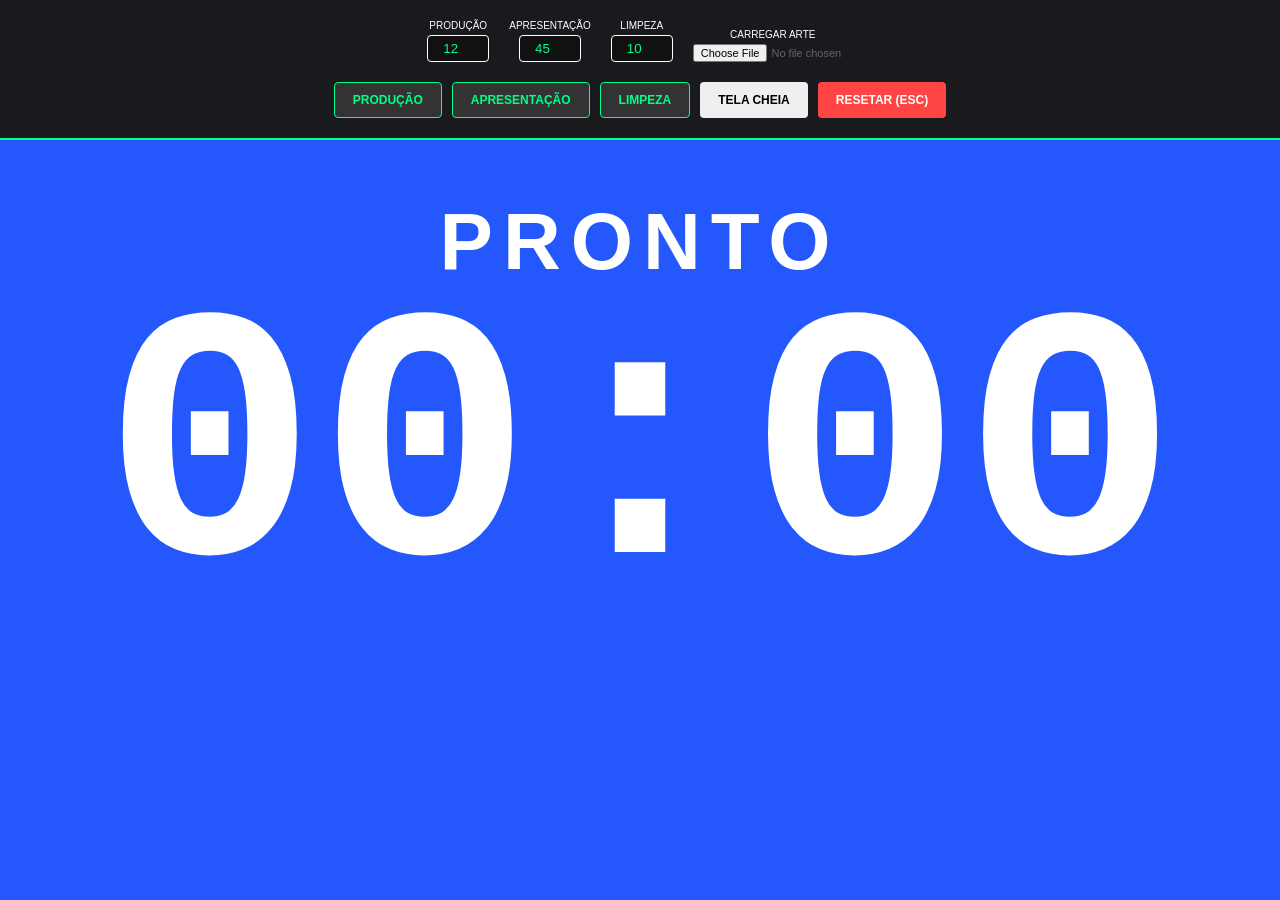
==== index.html @ fcb67532 "Festival-Quadrilhas_V1.0" ====
<!DOCTYPE html>
<html lang="pt-br">

<head>
    <meta charset="UTF-8">
    <meta name="viewport" content="width=device-width, initial-scale=1.0">
    <title>Cronômetro Festival de Quadrilhas</title>
    <link rel="stylesheet" href="style.css">
</head>

<body class="show-menu"> <!-- Inicia visível para configuração inicial -->

    <!-- Zona de detecção no topo -->
    <div id="hover-trigger" onmouseenter="showUI()"></div>

    <!-- O painel agora tem onmouseleave para fechar quando o mouse sair dele -->
    <header id="control-layer" onmouseleave="hideUI()">
        <div class="input-row">
            <div class="input-group">
                <label>Produção</label>
                <input type="number" id="cfg-producao" value="12">
            </div>
            <div class="input-group">
                <label>Apresentação</label>
                <input type="number" id="cfg-apresentacao" value="45">
            </div>
            <div class="input-group">
                <label>Limpeza</label>
                <input type="number" id="cfg-limpeza" value="10">
            </div>
            <div class="input-group">
                <label>Carregar Arte</label>
                <input type="file" id="art-upload" accept="image/*" onchange="handleArtUpload(event)">
            </div>
        </div>
        <div class="btn-row">
            <button class="btn-go" onclick="initTimer('PRODUÇÃO')">Produção</button>
            <button class="btn-go" onclick="initTimer('APRESENTAÇÃO')">Apresentação</button>
            <button class="btn-go" onclick="initTimer('LIMPEZA')">Limpeza</button>
            <button class="btn-fs" onclick="toggleFS()">Tela Cheia</button>
            <button class="btn-stop" onclick="stopAll()">Resetar (ESC)</button>
        </div>
    </header>

    <div id="viewport-container">
        <div id="art-overlay"></div>
        <main id="display-layer">
            <h2 id="status-header">PRONTO</h2>
            <div id="main-timer">00:00</div>
            <div id="overtime-label">⚠️ TEMPO EXCEDIDO ⚠️</div>
        </main>
    </div>

    <script src="script.js"></script>
</body>

</html>
---- style.css ----
:root {
    /*    
    --bg-color: #000000;
    --text-color: #ffffff;
    --accent-color: #00ff88;
    --warning-color: #ffcc00;
    --danger-color: #ff4444;
    --warning-bg: #4a3b00;
    --danger-bg: #4a0000;
*/

    --bg-color: #2457FC;
    --text-color: #ffffff;
    --accent-color: #00ff88;
    --warning-color: #000;
    --danger-color: #ff4444;
    --warning-bg: #ffcc00;
    --danger-bg: #4a0000;
}

body {
    background-color: var(--bg-color);
    color: var(--text-color);
    font-family: 'Segoe UI', sans-serif;
    margin: 0;
    height: 100vh;
    width: 100vw;
    overflow: hidden;
    display: flex;
    align-items: center;
    justify-content: center;
}

/* Painel de Controle - Sempre flutuante e oculto por padrão */
#control-layer {
    position: fixed;
    top: 0;
    left: 0;
    width: 100%;
    background: rgba(25, 25, 25, 0.98);
    padding: 20px 0;
    display: flex;
    flex-direction: column;
    align-items: center;
    gap: 15px;
    z-index: 1000;
    /* Fica acima de tudo quando aparece */
    border-bottom: 2px solid var(--accent-color);
    transition: transform 0.4s cubic-bezier(0.4, 0, 0.2, 1);
    transform: translateY(-100%);
    /* Escondido para cima */
}

/* Classe para mostrar o painel */
body.show-menu #control-layer {
    transform: translateY(0);
}

/* Área de visualização - Sempre cheia */
#viewport-container {
    position: absolute;
    top: 0;
    left: 0;
    width: 100%;
    height: 100%;
    display: flex;
    align-items: center;
    justify-content: center;
    z-index: 5;
}

#art-overlay {
    position: absolute;
    width: 100%;
    height: 100%;
    background-size: cover;
    background-position: center;
    background-repeat: no-repeat;
    z-index: 6;
}

#display-layer {
    position: relative;
    z-index: 10;
    text-align: center;
    transition: opacity 0.5s ease;
}

/* Gatilho de Mouse no Topo */
#hover-trigger {
    position: fixed;
    top: 0;
    left: 0;
    width: 100%;
    height: 20px;
    /* Sensibilidade do topo */
    z-index: 1100;
}

/* Estilos de Texto e Botões */
#status-header {
    font-size: 5rem;
    text-transform: uppercase;
    letter-spacing: 10px;
    color: var(--text-color);
    margin: 0;
}

#main-timer {
    font-family: 'Courier New', monospace;
    font-size: 28vw;
    font-weight: bold;
    margin: -10px 0;
    line-height: 1;
}

#overtime-label {
    display: inline-block;
    background: var(--danger-color);
    color: white;
    padding: 10px 50px;
    font-size: 2rem;
    border-radius: 50px;
    margin-top: 20px;
    animation: blink 1s infinite;
    visibility: hidden;
}

.input-row {
    display: flex;
    gap: 20px;
    align-items: flex-end;
    margin-bottom: 5px;
}

.input-group {
    display: flex;
    flex-direction: column;
    align-items: center;
}

.input-group label {
    font-size: 10px;
    text-transform: uppercase;
    color: var(--text-color);
    margin-bottom: 4px;
}

.input-group input[type="number"] {
    background: #111;
    border: 1px solid var(--text-color);
    color: var(--accent-color);
    padding: 5px;
    width: 50px;
    text-align: center;
    border-radius: 4px;
}

.input-group input[type="file"] {
    font-size: 11px;
    color: #666;
    width: 160px;
}

.btn-row {
    display: flex;
    gap: 10px;
}

button {
    padding: 10px 18px;
    cursor: pointer;
    font-weight: bold;
    border-radius: 4px;
    border: none;
    text-transform: uppercase;
    font-size: 12px;
}

.btn-go {
    background: #333;
    color: var(--accent-color);
    border: 1px solid var(--accent-color);
}

.btn-stop {
    background: var(--danger-color);
    color: white;
}

@keyframes blink {

    0%,
    100% {
        opacity: 1;
    }

    50% {
        opacity: 0.3;
    }
}
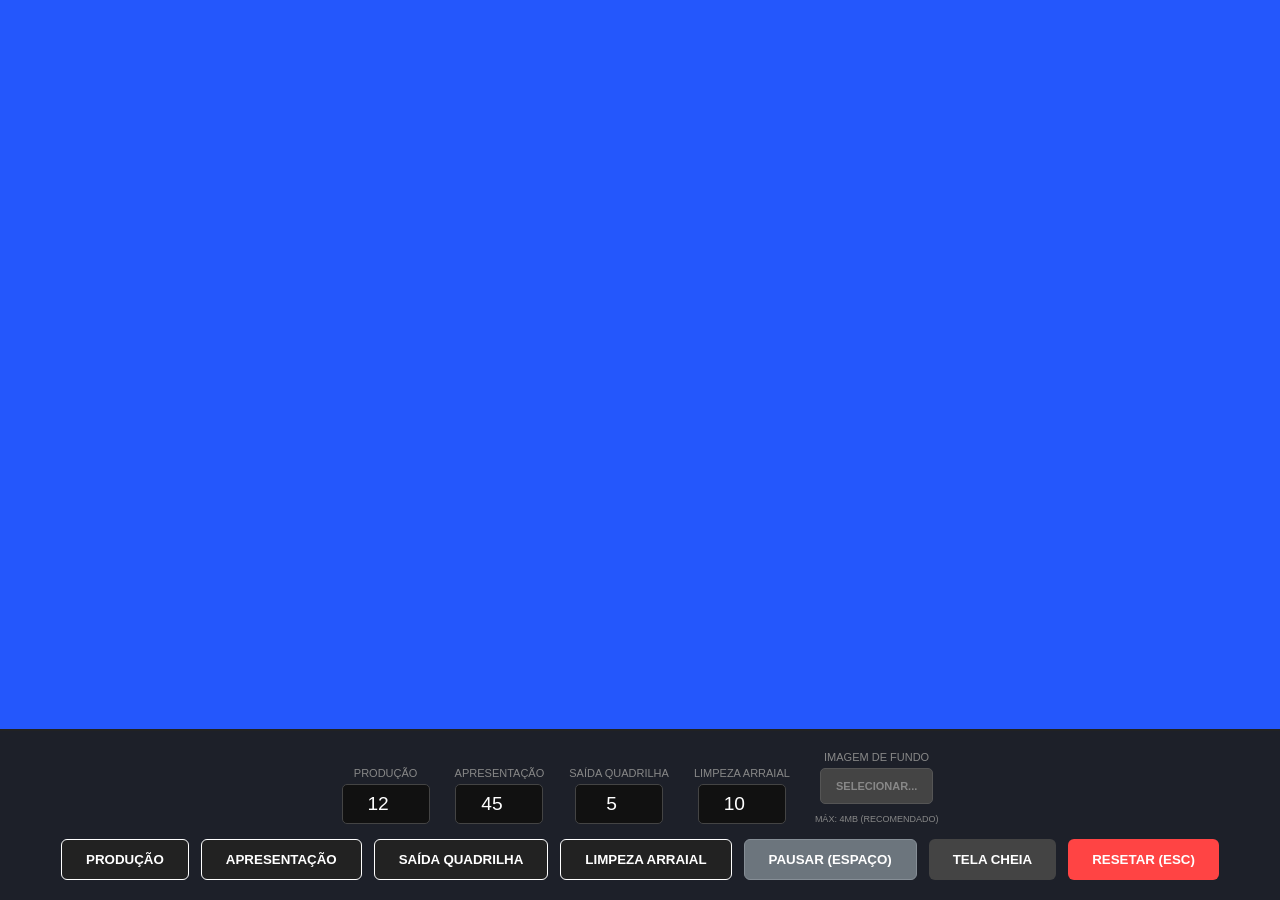
==== commit e340cc20: "Projeto_att" ====
--- a/index.html
+++ b/index.html
@@ -6,52 +6,72 @@
     <meta name="viewport" content="width=device-width, initial-scale=1.0">
     <title>Cronômetro Festival de Quadrilhas</title>
     <link rel="stylesheet" href="style.css">
+
+    <link rel="manifest" href="manifest.json">
+    <meta name="theme-color" content="#2457FC">
+    <meta name="apple-mobile-web-app-capable" content="yes">
 </head>
 
-<body class="show-menu"> <!-- Inicia visível para configuração inicial -->
+<body>
 
-    <!-- Zona de detecção no topo -->
-    <div id="hover-trigger" onmouseenter="showUI()"></div>
+    <div id="bg-image-layer"></div>
 
-    <!-- O painel agora tem onmouseleave para fechar quando o mouse sair dele -->
-    <header id="control-layer" onmouseleave="hideUI()">
+    <main id="display-layer">
+        <h2 id="status-header">PRONTO</h2>
+        <div id="main-timer">00:00</div>
+        <div id="overtime-label">⚠️ TEMPO EXCEDIDO ⚠️</div>
+    </main>
+
+    <div id="hover-trigger" onmouseover="showUI()"></div>
+
+    <footer id="control-layer" onmouseleave="hideUI()">
         <div class="input-row">
             <div class="input-group">
                 <label>Produção</label>
-                <input type="number" id="cfg-producao" value="12">
+                <input type="number" id="cfg-producao">
             </div>
             <div class="input-group">
                 <label>Apresentação</label>
-                <input type="number" id="cfg-apresentacao" value="45">
+                <input type="number" id="cfg-apresentacao">
             </div>
             <div class="input-group">
-                <label>Limpeza</label>
-                <input type="number" id="cfg-limpeza" value="10">
+                <label>Saída Quadrilha</label>
+                <input type="number" id="cfg-saida">
             </div>
             <div class="input-group">
-                <label>Carregar Arte</label>
-                <input type="file" id="art-upload" accept="image/*" onchange="handleArtUpload(event)">
+                <label>Limpeza Arraial</label>
+                <input type="number" id="cfg-limpeza">
+            </div>
+            <div class="input-group">
+                <label>Imagem de Fundo</label>
+                <label for="image-uploader" class="btn-upload-label">Selecionar...</label>
+                <input type="file" id="image-uploader" accept="image/*" onchange="changeBackgroundImage(event)">
+                <small style="color: #888; font-size: 9px; margin-top: 5px; text-transform: uppercase;">Máx: 4MB
+                    (Recomendado)</small>
             </div>
         </div>
         <div class="btn-row">
             <button class="btn-go" onclick="initTimer('PRODUÇÃO')">Produção</button>
             <button class="btn-go" onclick="initTimer('APRESENTAÇÃO')">Apresentação</button>
-            <button class="btn-go" onclick="initTimer('LIMPEZA')">Limpeza</button>
+            <button class="btn-go" onclick="initTimer('SAÍDA QUADRILHA')">Saída Quadrilha</button>
+            <button class="btn-go" onclick="initTimer('LIMPEZA ARRAIAL')">Limpeza Arraial</button>
+            <button class="btn-pause" onclick="togglePause()">Pausar (Espaço)</button>
             <button class="btn-fs" onclick="toggleFS()">Tela Cheia</button>
             <button class="btn-stop" onclick="stopAll()">Resetar (ESC)</button>
         </div>
-    </header>
-
-    <div id="viewport-container">
-        <div id="art-overlay"></div>
-        <main id="display-layer">
-            <h2 id="status-header">PRONTO</h2>
-            <div id="main-timer">00:00</div>
-            <div id="overtime-label">⚠️ TEMPO EXCEDIDO ⚠️</div>
-        </main>
-    </div>
+    </footer>
 
     <script src="script.js"></script>
+
+    <script>
+        if ('serviceWorker' in navigator) {
+            window.addEventListener('load', () => {
+                navigator.serviceWorker.register('./sw.js')
+                    .then(reg => console.log('PWA Service Worker registrado com sucesso!', reg))
+                    .catch(err => console.error('Erro ao registrar Service Worker:', err));
+            });
+        }
+    </script>
 </body>
 
 </html>
--- a/style.css
+++ b/style.css
@@ -1,201 +1,217 @@
+/* ==========================================================================
+   PROJETO: Cronômetro Festival de Quadrilhas (PWA / Desktop)
+   DATA DE VERSÃO: 23 de Junho de 2026
+   @author maciohsdelima
+   MODIFICAÇÃO: Estilos para o botão de pausar e feedback visual de pausa ativa.
+========================================================================== 
+*/
+
 :root {
-    /*    
-    --bg-color: #000000;
-    --text-color: #ffffff;
-    --accent-color: #00ff88;
-    --warning-color: #ffcc00;
-    --danger-color: #ff4444;
-    --warning-bg: #4a3b00;
-    --danger-bg: #4a0000;
-*/
-
-    --bg-color: #2457FC;
-    --text-color: #ffffff;
-    --accent-color: #00ff88;
-    --warning-color: #000;
-    --danger-color: #ff4444;
-    --warning-bg: #ffcc00;
-    --danger-bg: #4a0000;
+    --bg-color: #2457FC;     /* Fundo padrão (Azul) */
+    --text-color: #ffffff;   /* Texto padrão (Branco) */
+    --accent-color: #ffffff; 
+    --warning-color: #000;    /* Texto para Reta Final (Preto) */
+    --danger-color: #000;  
+    
+    /* Cores de fundo estáticas para os alertas */
+    --success-bg: #008000;   /* Fundo Verde para Apresentação */
+    --warning-bg: #ffcc00;  /* Fundo para Reta Final (Amarelo) */
+    --danger-bg: #ff4444;   /* Fundo para Tempo Esgotado (Vermelho) */
+    --orange-bg: #ff7b00;   /* Fundo Laranja para Saída e Limpeza Arraial */
 }
 
 body {
     background-color: var(--bg-color);
     color: var(--text-color);
-    font-family: 'Segoe UI', sans-serif;
+    font-family: sans-serif, 'Segoe UI', Tahoma, Geneva, Verdana;
     margin: 0;
+    display: flex;
+    flex-direction: column;
+    align-items: center;
+    justify-content: center;
     height: 100vh;
-    width: 100vw;
     overflow: hidden;
-    display: flex;
-    align-items: center;
-    justify-content: center;
-}
-
-/* Painel de Controle - Sempre flutuante e oculto por padrão */
-#control-layer {
-    position: fixed;
-    top: 0;
-    left: 0;
-    width: 100%;
-    background: rgba(25, 25, 25, 0.98);
-    padding: 20px 0;
-    display: flex;
-    flex-direction: column;
-    align-items: center;
-    gap: 15px;
-    z-index: 1000;
-    /* Fica acima de tudo quando aparece */
-    border-bottom: 2px solid var(--accent-color);
-    transition: transform 0.4s cubic-bezier(0.4, 0, 0.2, 1);
-    transform: translateY(-100%);
-    /* Escondido para cima */
-}
-
-/* Classe para mostrar o painel */
-body.show-menu #control-layer {
-    transform: translateY(0);
-}
-
-/* Área de visualização - Sempre cheia */
-#viewport-container {
+    position: relative;
+    transition: background-color 0.5s ease;
+}
+
+/* Camada da Imagem de Fundo */
+#bg-image-layer {
     position: absolute;
     top: 0;
     left: 0;
-    width: 100%;
-    height: 100%;
-    display: flex;
-    align-items: center;
-    justify-content: center;
-    z-index: 5;
-}
-
-#art-overlay {
-    position: absolute;
     width: 100%;
     height: 100%;
     background-size: cover;
     background-position: center;
     background-repeat: no-repeat;
-    z-index: 6;
-}
+    z-index: 1;
+    opacity: 1;
+    transition: opacity 0.5s ease;
+}
+
+/* Esconde a imagem de fundo quando qualquer contagem inicia */
+body.counting #bg-image-layer {
+    opacity: 0;
+    pointer-events: none;
+}
+
+/* Classes de estado aplicadas pelo JS */
+body.bg-success { background-color: var(--success-bg); }
+body.bg-warning { background-color: var(--warning-bg); }
+body.bg-danger { background-color: var(--danger-bg); }
+body.bg-orange { background-color: var(--orange-bg); }
 
 #display-layer {
-    position: relative;
-    z-index: 10;
+    display: flex;
+    flex-direction: column;
+    align-items: center;
+    justify-content: center;
     text-align: center;
-    transition: opacity 0.5s ease;
-}
-
-/* Gatilho de Mouse no Topo */
-#hover-trigger {
+    width: 100%;
+    height: 100%;
+    z-index: 2;
+    opacity: 0;
+    transition: opacity 0.5s ease, filter 0.3s ease;
+}
+
+body.counting #display-layer {
+    opacity: 1;
+}
+
+/* Efeito visual opcional quando o cronômetro estiver pausado */
+body.paused-state #display-layer {
+    opacity: 0.5;
+    filter: blur(1px);
+}
+
+#control-layer {
     position: fixed;
-    top: 0;
-    left: 0;
-    width: 100%;
-    height: 20px;
-    /* Sensibilidade do topo */
-    z-index: 1100;
-}
-
-/* Estilos de Texto e Botões */
+    bottom: 0;
+    width: 100%;
+    background: rgba(30, 30, 30, 0.95);
+    padding: 20px 0;
+    display: flex;
+    flex-direction: column;
+    align-items: center;
+    gap: 15px;
+    z-index: 100;
+    transition: transform 0.4s cubic-bezier(0.4, 0, 0.2, 1);
+    border-top: 2px solid #222;
+}
+
+.hidden-ui #control-layer {
+    transform: translateY(100%);
+}
+
+.input-row { display: flex; gap: 25px; align-items: flex-end; }
+
+.input-group {
+    display: flex;
+    flex-direction: column;
+    align-items: center;
+}
+
+.input-group label {
+    font-size: 11px;
+    text-transform: uppercase;
+    color: #888;
+    margin-bottom: 5px;
+}
+
+.input-group input[type="number"] {
+    background: #111;
+    border: 1px solid #444;
+    color: var(--accent-color);
+    padding: 8px;
+    width: 70px;
+    text-align: center;
+    font-size: 1.2rem;
+    border-radius: 5px;
+}
+
+#image-uploader {
+    display: none;
+}
+
+.btn-upload-label {
+    background: #444;
+    color: white;
+    padding: 11px 15px;
+    font-size: 0.9rem;
+    font-weight: bold;
+    border-radius: 5px;
+    cursor: pointer;
+    text-transform: uppercase;
+    border: 1px solid #555;
+    transition: background 0.2s;
+}
+
+.btn-upload-label:hover {
+    background: #555;
+}
+
 #status-header {
-    font-size: 5rem;
+    font-size: 2.5rem;
     text-transform: uppercase;
     letter-spacing: 10px;
     color: var(--text-color);
     margin: 0;
+    transition: color 0.3s ease;
 }
 
 #main-timer {
-    font-family: 'Courier New', monospace;
-    font-size: 28vw;
-    font-weight: bold;
-    margin: -10px 0;
-    line-height: 1;
+    font-family: 'Courier New', Courier, monospace;
+    font-size: 25vw;
+    font-weight: bold;
+    margin: 0;
+    line-height: 0.9;
+    color: var(--text-color);
+    transition: color 0.3s ease;
 }
 
 #overtime-label {
     display: inline-block;
-    background: var(--danger-color);
+    background: #ff4444;
     color: white;
     padding: 10px 50px;
     font-size: 2rem;
+    font-weight: bold;
     border-radius: 50px;
     margin-top: 20px;
-    animation: blink 1s infinite;
     visibility: hidden;
 }
 
-.input-row {
-    display: flex;
-    gap: 20px;
-    align-items: flex-end;
-    margin-bottom: 5px;
-}
-
-.input-group {
-    display: flex;
-    flex-direction: column;
-    align-items: center;
-}
-
-.input-group label {
-    font-size: 10px;
-    text-transform: uppercase;
-    color: var(--text-color);
-    margin-bottom: 4px;
-}
-
-.input-group input[type="number"] {
-    background: #111;
-    border: 1px solid var(--text-color);
-    color: var(--accent-color);
-    padding: 5px;
-    width: 50px;
-    text-align: center;
-    border-radius: 4px;
-}
-
-.input-group input[type="file"] {
-    font-size: 11px;
-    color: #666;
-    width: 160px;
-}
-
-.btn-row {
-    display: flex;
-    gap: 10px;
-}
+.btn-row { display: flex; gap: 12px; }
 
 button {
-    padding: 10px 18px;
+    padding: 12px 24px;
     cursor: pointer;
     font-weight: bold;
-    border-radius: 4px;
+    border-radius: 6px;
     border: none;
     text-transform: uppercase;
-    font-size: 12px;
-}
-
-.btn-go {
-    background: #333;
-    color: var(--accent-color);
-    border: 1px solid var(--accent-color);
-}
-
-.btn-stop {
-    background: var(--danger-color);
-    color: white;
-}
-
-@keyframes blink {
-
-    0%,
-    100% {
-        opacity: 1;
-    }
-
-    50% {
-        opacity: 0.3;
-    }
+}
+
+.btn-go { background: #222; color: #ffffff; border: 1px solid #ffffff; }
+.btn-stop { background: #ff4444; color: white; }
+.btn-fs { background: #444; color: white; }
+
+/* Estilo do novo botão de Pausa */
+.btn-pause {
+    background: #6c757d;
+    color: #ffffff;
+    border: 1px solid #868e96;
+    transition: background 0.2s;
+}
+.btn-pause:hover {
+    background: #5a6268;
+}
+
+#hover-trigger {
+    position: fixed;
+    bottom: 0;
+    width: 100%;
+    height: 30px;
+    z-index: 101;
 }
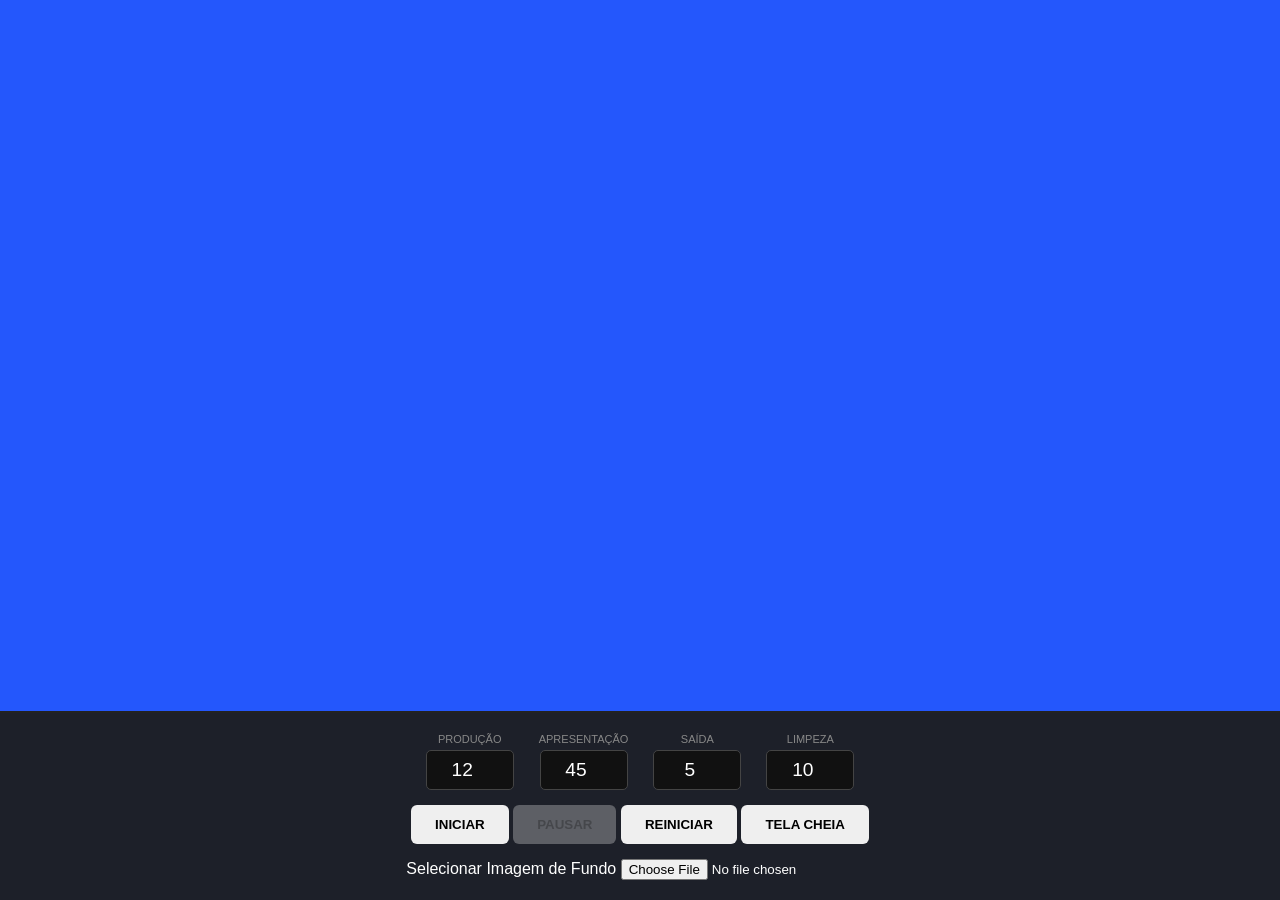
==== commit 2f4e1138: "Update index.html" ====
--- a/index.html
+++ b/index.html
@@ -1,30 +1,75 @@
+<!--
+===================================================================================
+Project:        Cronômetro Festival de Quadrilhas
+Description:    Aplicação web (PWA) desenvolvida para gerenciar e cronometrar os 
+                tempos das etapas de um Festival de Quadrilhas (Produção, 
+                Apresentação, Saída e Limpeza). Possui suporte a alertas de tempo 
+                excedido, modo tela cheia e customização de imagem de fundo.
+@author:        Mácio Helton Silveira de Lima
+@modified:      30/06/2026
+@version:       1.1.0
+===================================================================================
+-->
+
 <!DOCTYPE html>
 <html lang="pt-br">
-
 <head>
+    <!-- ==========================================
+         METADADOS, ESTILOS E CONFIGURAÇÃO PWA
+         ========================================== -->
     <meta charset="UTF-8">
     <meta name="viewport" content="width=device-width, initial-scale=1.0">
     <title>Cronômetro Festival de Quadrilhas</title>
+    
+    <!-- Vínculo com o arquivo de estilização visual -->
     <link rel="stylesheet" href="style.css">
-
+    
+    <!-- Configurações para funcionamento como PWA (Instalável no celular/PC) -->
     <link rel="manifest" href="manifest.json">
     <meta name="theme-color" content="#2457FC">
     <meta name="apple-mobile-web-app-capable" content="yes">
 </head>
-
 <body>
 
+    <!-- ==========================================
+         CAMADA DE BACKGROUND (PLANO DE FUNDO)
+         Funcionalidade: Recebe a imagem customizada
+         dinamicamente via JavaScript/CSS.
+         ========================================== -->
     <div id="bg-image-layer"></div>
 
+    <!-- ==========================================
+         CAMADA DE EXIBIÇÃO (DISPLAY PRINCIPAL)
+         Funcionalidade: Mostra o status atual, o
+         temporizador gigante e os alertas visuais.
+         ========================================== -->
     <main id="display-layer">
+        <!-- Exibe a etapa atual (ex: PRODUÇÃO, APRESENTAÇÃO) -->
         <h2 id="status-header">PRONTO</h2>
+        
+        <!-- O contador numérico principal (MM:SS) -->
         <div id="main-timer">00:00</div>
+        
+        <!-- Alerta oculto por padrão, ativado quando o tempo estoura -->
         <div id="overtime-label">⚠️ TEMPO EXCEDIDO ⚠️</div>
     </main>
 
+    <!-- ==========================================
+         ZONA DE GATILHO (HOVER TRIGGER)
+         Funcionalidade: Área invisível no topo/rodapé
+         que detecta o mouse para revelar o painel de 
+         controle oculto.
+         ========================================== -->
     <div id="hover-trigger" onmouseover="showUI()"></div>
 
+    <!-- ==========================================
+         PAINEL DE CONTROLE (RODAPÉ CONFIGURÁVEL)
+         Funcionalidade: Contém as configurações de tempo,
+         botões de ação e gerenciamento de arquivos.
+         ========================================== -->
     <footer id="control-layer" onmouseleave="hideUI()">
+        
+        <!-- Bloco 1: Inputs de Tempo para cada Etapa -->
         <div class="input-row">
             <div class="input-group">
                 <label>Produção</label>
@@ -35,43 +80,45 @@
                 <input type="number" id="cfg-apresentacao">
             </div>
             <div class="input-group">
-                <label>Saída Quadrilha</label>
+                <label>Saída</label>
                 <input type="number" id="cfg-saida">
             </div>
             <div class="input-group">
-                <label>Limpeza Arraial</label>
+                <label>Limpeza</label>
                 <input type="number" id="cfg-limpeza">
             </div>
-            <div class="input-group">
-                <label>Imagem de Fundo</label>
-                <label for="image-uploader" class="btn-upload-label">Selecionar...</label>
-                <input type="file" id="image-uploader" accept="image/*" onchange="changeBackgroundImage(event)">
-                <small style="color: #888; font-size: 9px; margin-top: 5px; text-transform: uppercase;">Máx: 4MB
-                    (Recomendado)</small>
-            </div>
         </div>
-        <div class="btn-row">
-            <button class="btn-go" onclick="initTimer('PRODUÇÃO')">Produção</button>
-            <button class="btn-go" onclick="initTimer('APRESENTAÇÃO')">Apresentação</button>
-            <button class="btn-go" onclick="initTimer('SAÍDA QUADRILHA')">Saída Quadrilha</button>
-            <button class="btn-go" onclick="initTimer('LIMPEZA ARRAIAL')">Limpeza Arraial</button>
-            <button class="btn-pause" onclick="togglePause()">Pausar (Espaço)</button>
-            <button class="btn-fs" onclick="toggleFS()">Tela Cheia</button>
-            <button class="btn-stop" onclick="stopAll()">Resetar (ESC)</button>
+
+        <!-- Bloco 2: Botões de Controle do Cronômetro -->
+        <div class="button-row">
+            <button id="btn-start" onclick="startTimer()">Iniciar</button>
+            <button id="btn-pause" onclick="pauseTimer()" disabled>Pausar</button>
+            <button id="btn-reset" onclick="resetTimer()">Reiniciar</button>
+            <button id="btn-fullscreen" onclick="toggleFullscreen()">Tela Cheia</button>
+        </div>
+
+        <!-- Bloco 3: Upload de Imagem de Fundo Customizada -->
+        <div class="config-row">
+            <label for="bg-upload" class="custom-file-upload">
+                Selecionar Imagem de Fundo
+            </label>
+            <input type="file" id="bg-upload" accept="image/*" onchange="handleBackgroundUpload(event)">
         </div>
     </footer>
 
+    <!-- ==========================================
+         VÍNCULO DE SCRIPTS (LÓGICA DO SISTEMA)
+         Funcionalidade: Carrega as funções do cronômetro
+         e registra o Service Worker para uso offline.
+         ========================================== -->
     <script src="script.js"></script>
-
     <script>
+        // Inicializa o Service Worker do PWA se o navegador suportar
         if ('serviceWorker' in navigator) {
-            window.addEventListener('load', () => {
-                navigator.serviceWorker.register('./sw.js')
-                    .then(reg => console.log('PWA Service Worker registrado com sucesso!', reg))
-                    .catch(err => console.error('Erro ao registrar Service Worker:', err));
-            });
+            navigator.serviceWorker.register('sw.js')
+                .then(() => console.log('Service Worker registrado com sucesso.'))
+                .catch(err => console.error('Erro ao registrar Service Worker:', err));
         }
     </script>
 </body>
-
-</html>+</html>
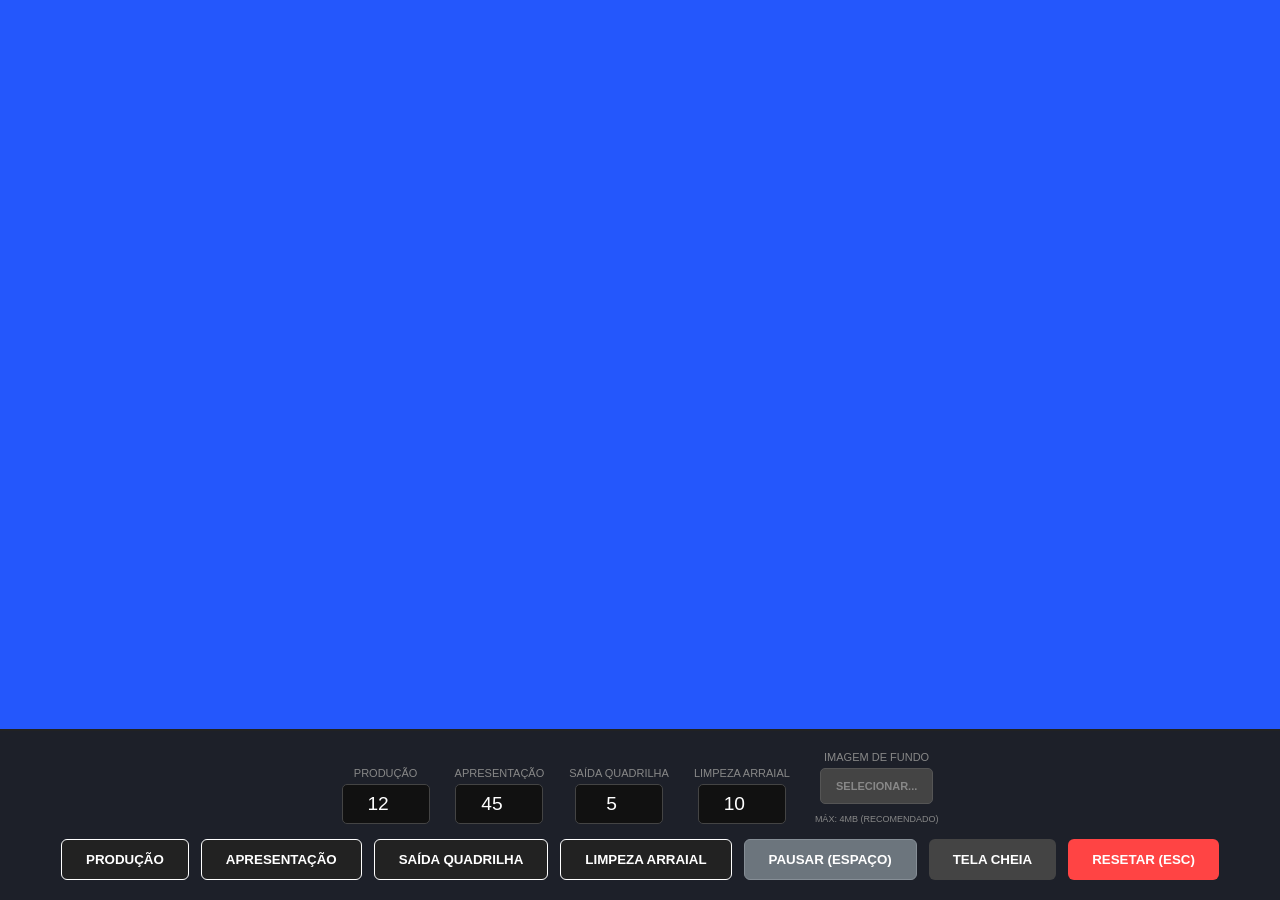
==== commit 0ea5de16: "Botões_Controle" ====
--- a/index.html
+++ b/index.html
@@ -1,75 +1,30 @@
-<!--
-===================================================================================
-Project:        Cronômetro Festival de Quadrilhas
-Description:    Aplicação web (PWA) desenvolvida para gerenciar e cronometrar os 
-                tempos das etapas de um Festival de Quadrilhas (Produção, 
-                Apresentação, Saída e Limpeza). Possui suporte a alertas de tempo 
-                excedido, modo tela cheia e customização de imagem de fundo.
-@author:        Mácio Helton Silveira de Lima
-@modified:      30/06/2026
-@version:       1.1.0
-===================================================================================
--->
-
 <!DOCTYPE html>
 <html lang="pt-br">
+
 <head>
-    <!-- ==========================================
-         METADADOS, ESTILOS E CONFIGURAÇÃO PWA
-         ========================================== -->
     <meta charset="UTF-8">
     <meta name="viewport" content="width=device-width, initial-scale=1.0">
     <title>Cronômetro Festival de Quadrilhas</title>
-    
-    <!-- Vínculo com o arquivo de estilização visual -->
     <link rel="stylesheet" href="style.css">
-    
-    <!-- Configurações para funcionamento como PWA (Instalável no celular/PC) -->
+
     <link rel="manifest" href="manifest.json">
     <meta name="theme-color" content="#2457FC">
     <meta name="apple-mobile-web-app-capable" content="yes">
 </head>
+
 <body>
 
-    <!-- ==========================================
-         CAMADA DE BACKGROUND (PLANO DE FUNDO)
-         Funcionalidade: Recebe a imagem customizada
-         dinamicamente via JavaScript/CSS.
-         ========================================== -->
     <div id="bg-image-layer"></div>
 
-    <!-- ==========================================
-         CAMADA DE EXIBIÇÃO (DISPLAY PRINCIPAL)
-         Funcionalidade: Mostra o status atual, o
-         temporizador gigante e os alertas visuais.
-         ========================================== -->
     <main id="display-layer">
-        <!-- Exibe a etapa atual (ex: PRODUÇÃO, APRESENTAÇÃO) -->
         <h2 id="status-header">PRONTO</h2>
-        
-        <!-- O contador numérico principal (MM:SS) -->
         <div id="main-timer">00:00</div>
-        
-        <!-- Alerta oculto por padrão, ativado quando o tempo estoura -->
         <div id="overtime-label">⚠️ TEMPO EXCEDIDO ⚠️</div>
     </main>
 
-    <!-- ==========================================
-         ZONA DE GATILHO (HOVER TRIGGER)
-         Funcionalidade: Área invisível no topo/rodapé
-         que detecta o mouse para revelar o painel de 
-         controle oculto.
-         ========================================== -->
     <div id="hover-trigger" onmouseover="showUI()"></div>
 
-    <!-- ==========================================
-         PAINEL DE CONTROLE (RODAPÉ CONFIGURÁVEL)
-         Funcionalidade: Contém as configurações de tempo,
-         botões de ação e gerenciamento de arquivos.
-         ========================================== -->
     <footer id="control-layer" onmouseleave="hideUI()">
-        
-        <!-- Bloco 1: Inputs de Tempo para cada Etapa -->
         <div class="input-row">
             <div class="input-group">
                 <label>Produção</label>
@@ -80,45 +35,43 @@
                 <input type="number" id="cfg-apresentacao">
             </div>
             <div class="input-group">
-                <label>Saída</label>
+                <label>Saída Quadrilha</label>
                 <input type="number" id="cfg-saida">
             </div>
             <div class="input-group">
-                <label>Limpeza</label>
+                <label>Limpeza Arraial</label>
                 <input type="number" id="cfg-limpeza">
             </div>
+            <div class="input-group">
+                <label>Imagem de Fundo</label>
+                <label for="image-uploader" class="btn-upload-label">Selecionar...</label>
+                <input type="file" id="image-uploader" accept="image/*" onchange="changeBackgroundImage(event)">
+                <small style="color: #888; font-size: 9px; margin-top: 5px; text-transform: uppercase;">Máx: 4MB
+                    (Recomendado)</small>
+            </div>
         </div>
-
-        <!-- Bloco 2: Botões de Controle do Cronômetro -->
-        <div class="button-row">
-            <button id="btn-start" onclick="startTimer()">Iniciar</button>
-            <button id="btn-pause" onclick="pauseTimer()" disabled>Pausar</button>
-            <button id="btn-reset" onclick="resetTimer()">Reiniciar</button>
-            <button id="btn-fullscreen" onclick="toggleFullscreen()">Tela Cheia</button>
-        </div>
-
-        <!-- Bloco 3: Upload de Imagem de Fundo Customizada -->
-        <div class="config-row">
-            <label for="bg-upload" class="custom-file-upload">
-                Selecionar Imagem de Fundo
-            </label>
-            <input type="file" id="bg-upload" accept="image/*" onchange="handleBackgroundUpload(event)">
+        <div class="btn-row">
+            <button class="btn-go" onclick="initTimer('PRODUÇÃO')">Produção</button>
+            <button class="btn-go" onclick="initTimer('APRESENTAÇÃO')">Apresentação</button>
+            <button class="btn-go" onclick="initTimer('SAÍDA QUADRILHA')">Saída Quadrilha</button>
+            <button class="btn-go" onclick="initTimer('LIMPEZA ARRAIAL')">Limpeza Arraial</button>
+            <button class="btn-pause" onclick="togglePause()">Pausar (Espaço)</button>
+            <button class="btn-fs" onclick="toggleFS()">Tela Cheia</button>
+            <button class="btn-stop" onclick="stopAll()">Resetar (ESC)</button>
         </div>
     </footer>
 
-    <!-- ==========================================
-         VÍNCULO DE SCRIPTS (LÓGICA DO SISTEMA)
-         Funcionalidade: Carrega as funções do cronômetro
-         e registra o Service Worker para uso offline.
-         ========================================== -->
     <script src="script.js"></script>
+
     <script>
-        // Inicializa o Service Worker do PWA se o navegador suportar
         if ('serviceWorker' in navigator) {
-            navigator.serviceWorker.register('sw.js')
-                .then(() => console.log('Service Worker registrado com sucesso.'))
-                .catch(err => console.error('Erro ao registrar Service Worker:', err));
+            window.addEventListener('load', () => {
+                navigator.serviceWorker.register('./sw.js')
+                    .then(reg => console.log('PWA Service Worker registrado com sucesso!', reg))
+                    .catch(err => console.error('Erro ao registrar Service Worker:', err));
+            });
         }
     </script>
 </body>
-</html>
+
+</html>
--- a/style.css
+++ b/style.css
@@ -1,25 +1,34 @@
-/* ==========================================================================
-   PROJETO: Cronômetro Festival de Quadrilhas (PWA / Desktop)
-   DATA DE VERSÃO: 23 de Junho de 2026
-   @author maciohsdelima
-   MODIFICAÇÃO: Estilos para o botão de pausar e feedback visual de pausa ativa.
-========================================================================== 
-*/
-
+/* ===================================================================================
+Project:        Cronômetro Festival de Quadrilhas
+Description:    Aplicação web (PWA) desenvolvida para gerenciar e cronometrar os 
+                tempos das etapas de um Festival de Quadrilhas (Produção, 
+                Apresentação, Saída e Limpeza). Possui suporte a alertas de tempo 
+                excedido, modo tela cheia e customização de imagem de fundo.
+@author:        Mácio Helton Silveira de Lima
+@modified:      30/06/2026
+@version:       1.1.0
+=================================================================================== */
+
+/* ==========================================
+   VARIÁVEIS GLOBAIS (DESIGN SYSTEM)
+   ========================================== */
 :root {
-    --bg-color: #2457FC;     /* Fundo padrão (Azul) */
-    --text-color: #ffffff;   /* Texto padrão (Branco) */
-    --accent-color: #ffffff; 
-    --warning-color: #000;    /* Texto para Reta Final (Preto) */
-    --danger-color: #000;  
-    
-    /* Cores de fundo estáticas para os alertas */
-    --success-bg: #008000;   /* Fundo Verde para Apresentação */
-    --warning-bg: #ffcc00;  /* Fundo para Reta Final (Amarelo) */
-    --danger-bg: #ff4444;   /* Fundo para Tempo Esgotado (Vermelho) */
-    --orange-bg: #ff7b00;   /* Fundo Laranja para Saída e Limpeza Arraial */
-}
-
+    --bg-color: #2457FC;       /* Cor de fundo padrão (Azul) */
+    --text-color: #ffffff;     /* Cor padrão do texto (Branco) */
+    --accent-color: #ffffff;   /* Cor de destaque para elementos importantes */
+    --warning-color: #000000;  /* Cor do texto durante a Reta Final (Preto para contraste) */
+    --danger-color: #000000;   /* Cor do texto em Tempo Esgotado */
+
+    /* Paleta de fundos dinâmicos para os estados do cronômetro */
+    --success-bg: #008000;     /* Fundo Verde: Apresentação normal */
+    --warning-bg: #ffcc00;     /* Fundo Amarelo: Reta Final (últimos 5 minutos) */
+    --danger-bg: #ff4444;      /* Fundo Vermelho: Tempo Esgotado / Estouro */
+    --orange-bg: #ff7b00;      /* Fundo Laranja: Etapas de Saída e Limpeza */
+}
+
+/* ==========================================
+   ESTRUTURA BASE DA PÁGINA (BODY)
+   ========================================== */
 body {
     background-color: var(--bg-color);
     color: var(--text-color);
@@ -32,10 +41,13 @@
     height: 100vh;
     overflow: hidden;
     position: relative;
-    transition: background-color 0.5s ease;
-}
-
-/* Camada da Imagem de Fundo */
+    /* Transição suave de meio segundo ao mudar as cores de fundo */
+    transition: background-color 0.5s ease; 
+}
+
+/* ==========================================
+   CAMADA DO PAPEL DE PAREDE (BACKGROUND IMAGE)
+   ========================================== */
 #bg-image-layer {
     position: absolute;
     top: 0;
@@ -50,18 +62,23 @@
     transition: opacity 0.5s ease;
 }
 
-/* Esconde a imagem de fundo quando qualquer contagem inicia */
+/* Oculta o papel de parede quando qualquer contagem regressiva inicia */
 body.counting #bg-image-layer {
     opacity: 0;
     pointer-events: none;
 }
 
-/* Classes de estado aplicadas pelo JS */
+/* ==========================================
+   ESTADOS DINÂMICOS (APLICADOS VIA JAVASCRIPT)
+   ========================================== */
 body.bg-success { background-color: var(--success-bg); }
 body.bg-warning { background-color: var(--warning-bg); }
-body.bg-danger { background-color: var(--danger-bg); }
-body.bg-orange { background-color: var(--orange-bg); }
-
+body.bg-danger  { background-color: var(--danger-bg); }
+body.bg-orange  { background-color: var(--orange-bg); }
+
+/* ==========================================
+   PAINEL DE EXIBIÇÃO DO CRONÔMETRO (DISPLAY)
+   ========================================== */
 #display-layer {
     display: flex;
     flex-direction: column;
@@ -75,16 +92,52 @@
     transition: opacity 0.5s ease, filter 0.3s ease;
 }
 
+/* Revela o contador quando o app entra em modo de contagem */
 body.counting #display-layer {
     opacity: 1;
 }
 
-/* Efeito visual opcional quando o cronômetro estiver pausado */
+/* Aplica um leve desfoque e reduz a opacidade quando o cronômetro é pausado */
 body.paused-state #display-layer {
     opacity: 0.5;
     filter: blur(1px);
 }
 
+/* Elementos textuais internos do painel */
+#status-header {
+    font-size: 2.5rem;
+    text-transform: uppercase;
+    letter-spacing: 10px;
+    color: var(--text-color);
+    margin: 0;
+    transition: color 0.3s ease;
+}
+
+#main-timer {
+    font-family: 'Courier New', Courier, monospace;
+    font-size: 25vw; /* Tamanho responsivo proporcional à largura da tela */
+    font-weight: bold;
+    margin: 0;
+    line-height: 0.9;
+    color: var(--text-color);
+    transition: color 0.3s ease;
+}
+
+#overtime-label {
+    display: inline-block;
+    background: #ff4444;
+    color: white;
+    padding: 10px 50px;
+    font-size: 2rem;
+    font-weight: bold;
+    border-radius: 50px;
+    margin-top: 20px;
+    visibility: hidden; /* Controlado dinamicamente pelo JS */
+}
+
+/* ==========================================
+   PAINEL DE CONTROLE ONDULANTE (RODAPÉ)
+   ========================================== */
 #control-layer {
     position: fixed;
     bottom: 0;
@@ -96,15 +149,22 @@
     align-items: center;
     gap: 15px;
     z-index: 100;
+    /* Transição suave usando curvas cúbicas para o efeito de recolhimento */
     transition: transform 0.4s cubic-bezier(0.4, 0, 0.2, 1);
     border-top: 2px solid #222;
 }
 
+/* Empurra o rodapé para fora da viewport quando a interface deve sumir */
 .hidden-ui #control-layer {
     transform: translateY(100%);
 }
 
-.input-row { display: flex; gap: 25px; align-items: flex-end; }
+/* Alinhamento dos campos de entrada numéricos */
+.input-row {
+    display: flex;
+    gap: 25px;
+    align-items: flex-end;
+}
 
 .input-group {
     display: flex;
@@ -130,59 +190,13 @@
     border-radius: 5px;
 }
 
-#image-uploader {
-    display: none;
-}
-
-.btn-upload-label {
-    background: #444;
-    color: white;
-    padding: 11px 15px;
-    font-size: 0.9rem;
-    font-weight: bold;
-    border-radius: 5px;
-    cursor: pointer;
-    text-transform: uppercase;
-    border: 1px solid #555;
-    transition: background 0.2s;
-}
-
-.btn-upload-label:hover {
-    background: #555;
-}
-
-#status-header {
-    font-size: 2.5rem;
-    text-transform: uppercase;
-    letter-spacing: 10px;
-    color: var(--text-color);
-    margin: 0;
-    transition: color 0.3s ease;
-}
-
-#main-timer {
-    font-family: 'Courier New', Courier, monospace;
-    font-size: 25vw;
-    font-weight: bold;
-    margin: 0;
-    line-height: 0.9;
-    color: var(--text-color);
-    transition: color 0.3s ease;
-}
-
-#overtime-label {
-    display: inline-block;
-    background: #ff4444;
-    color: white;
-    padding: 10px 50px;
-    font-size: 2rem;
-    font-weight: bold;
-    border-radius: 50px;
-    margin-top: 20px;
-    visibility: hidden;
-}
-
-.btn-row { display: flex; gap: 12px; }
+/* ==========================================
+   BOTÕES E COMPONENTES DE INTERAÇÃO
+   ========================================== */
+.btn-row {
+    display: flex;
+    gap: 12px;
+}
 
 button {
     padding: 12px 24px;
@@ -193,25 +207,62 @@
     text-transform: uppercase;
 }
 
-.btn-go { background: #222; color: #ffffff; border: 1px solid #ffffff; }
-.btn-stop { background: #ff4444; color: white; }
-.btn-fs { background: #444; color: white; }
-
-/* Estilo do novo botão de Pausa */
+.btn-go {
+    background: #222;
+    color: #ffffff;
+    border: 1px solid #ffffff;
+}
+
+.btn-stop {
+    background: #ff4444;
+    color: white;
+}
+
+.btn-fs {
+    background: #444;
+    color: white;
+}
+
 .btn-pause {
     background: #6c757d;
     color: #ffffff;
     border: 1px solid #868e96;
     transition: background 0.2s;
 }
+
 .btn-pause:hover {
     background: #5a6268;
 }
 
+/* Customização estética do seletor de arquivos oculto */
+#image-uploader {
+    display: none;
+}
+
+.btn-upload-label {
+    background: #444;
+    color: white;
+    padding: 11px 15px;
+    font-size: 0.9rem;
+    font-weight: bold;
+    border-radius: 5px;
+    cursor: pointer;
+    text-transform: uppercase;
+    border: 1px solid #555;
+    transition: background 0.2s;
+}
+
+.btn-upload-label:hover {
+    background: #555;
+}
+
+/* ==========================================
+   GATILHO DE ATIVAÇÃO DO MOUSE (HOVER ZONE)
+   ========================================== */
 #hover-trigger {
     position: fixed;
     bottom: 0;
     width: 100%;
-    height: 30px;
+    height: 30px; /* Margem invisível de ativação no rodapé */
     z-index: 101;
-}+}
